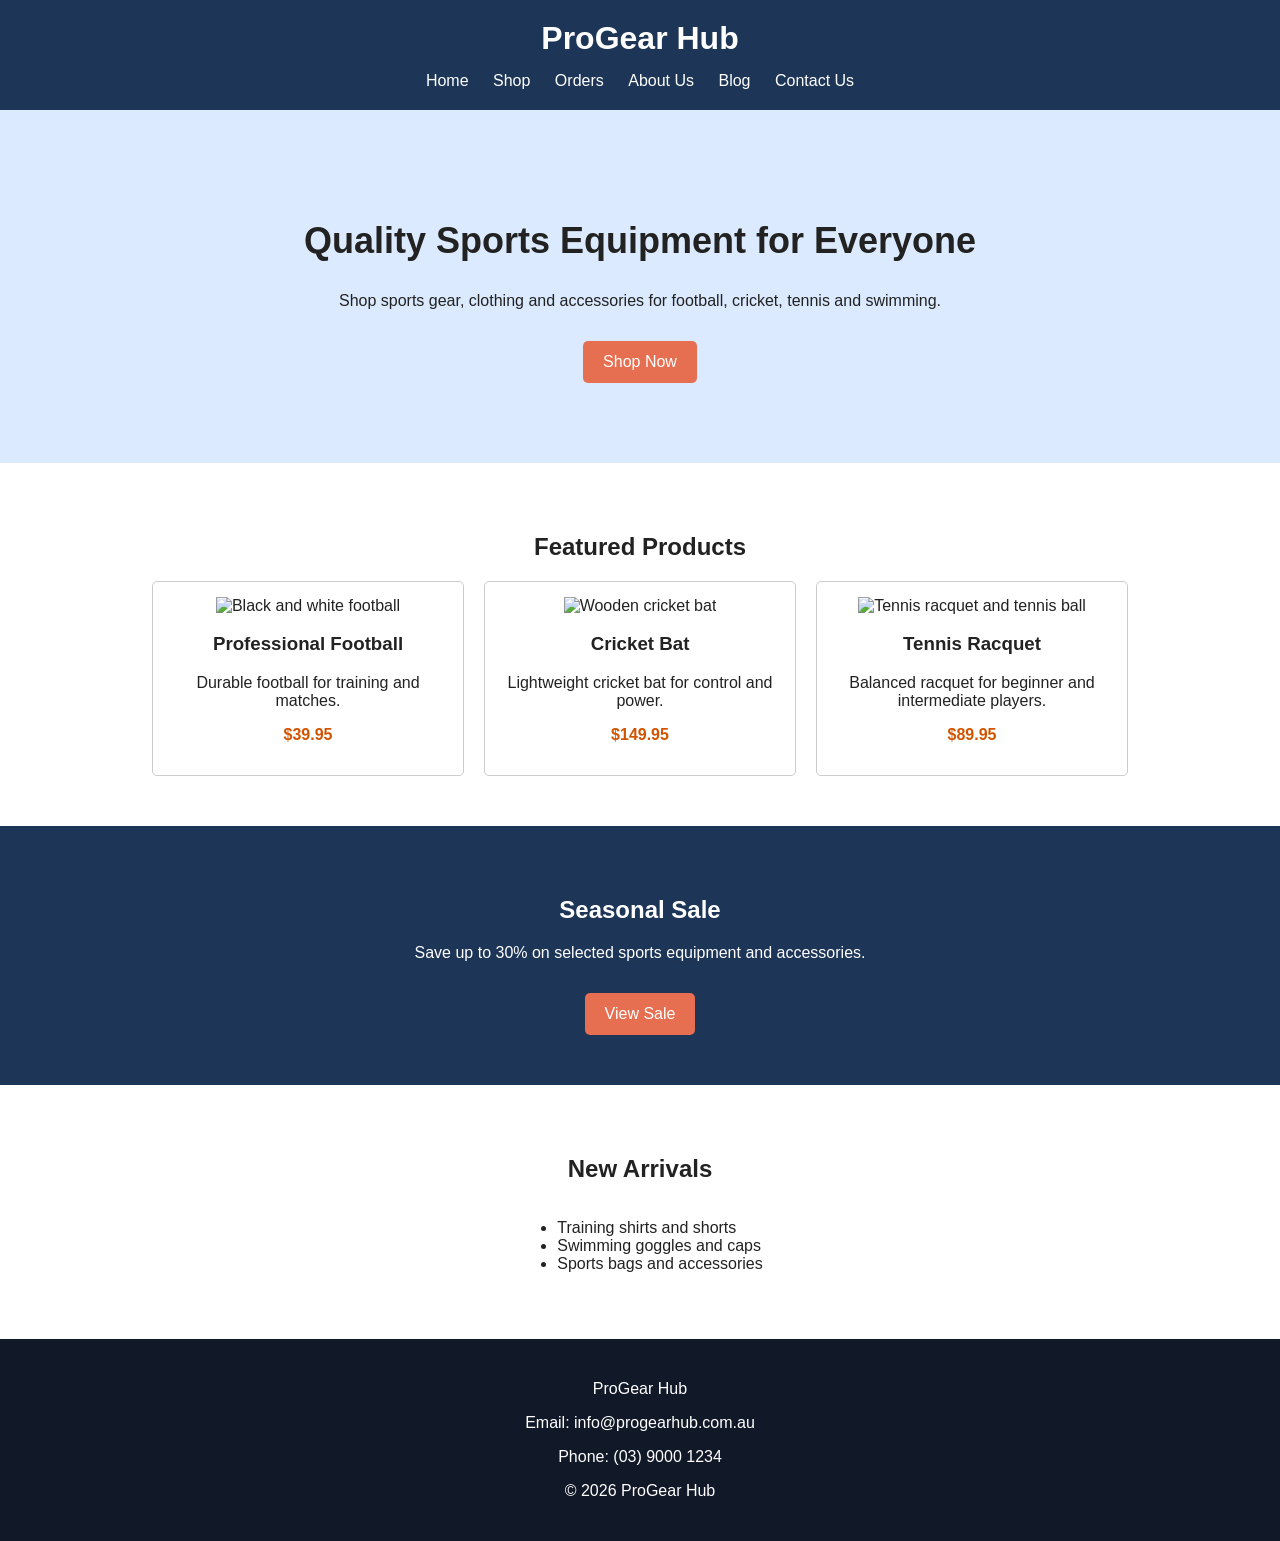
==== index.html @ d49da6e1 "Update index.html" ====
<!DOCTYPE html>
<html lang="en">

<head>
    <meta charset="UTF-8">

    <meta
        name="viewport"
        content="width=device-width, initial-scale=1.0"
    >

    <title>ProGear Hub | Home</title>

    <link rel="stylesheet" href="css/styles.css">
</head>

<body>

    <header>
        <h1>ProGear Hub</h1>

        <nav>
            <a href="index.html">Home</a>
            <a href="shop.html">Shop</a>
            <a href="orders.html">Orders</a>
            <a href="about.html">About Us</a>
            <a href="blog.html">Blog</a>
            <a href="contact.html">Contact Us</a>
        </nav>
    </header>

    <main>

        <section class="hero">
            <h2>Quality Sports Equipment for Everyone</h2>

            <p>
                Shop sports gear, clothing and accessories for football,
                cricket, tennis and swimming.
            </p>

            <a href="shop.html" class="button">Shop Now</a>
        </section>

        <section class="featured">
            <h2>Featured Products</h2>

            <div class="products">

                <article class="product-card">
                    <img
                        src="images/football.jpeg"
                        alt="Black and white football"
                    >

                    <h3>Professional Football</h3>

                    <p>
                        Durable football for training and matches.
                    </p>

                    <p class="price">$39.95</p>
                </article>

                <article class="product-card">
                    <img
                        src="images/cricket-bat.jpeg"
                        alt="Wooden cricket bat"
                    >

                    <h3>Cricket Bat</h3>

                    <p>
                        Lightweight cricket bat for control and power.
                    </p>

                    <p class="price">$149.95</p>
                </article>

                <article class="product-card">
                    <img
                        src="images/tennis-racquet.jpeg"
                        alt="Tennis racquet and tennis ball"
                    >

                    <h3>Tennis Racquet</h3>

                    <p>
                        Balanced racquet for beginner and intermediate players.
                    </p>

                    <p class="price">$89.95</p>
                </article>

            </div>
        </section>

        <section class="sale">
            <h2>Seasonal Sale</h2>

            <p>
                Save up to 30% on selected sports equipment and accessories.
            </p>

            <a href="shop.html" class="button">View Sale</a>
        </section>

        <section class="new-arrivals">
            <h2>New Arrivals</h2>

            <ul>
                <li>Training shirts and shorts</li>
                <li>Swimming goggles and caps</li>
                <li>Sports bags and accessories</li>
            </ul>
        </section>

    </main>

    <footer>
        <p>ProGear Hub</p>
        <p>Email: info@progearhub.com.au</p>
        <p>Phone: (03) 9000 1234</p>
        <p>&copy; 2026 ProGear Hub</p>
    </footer>

</body>

</html>
---- css/styles.css ----
body {
    margin: 0;
    font-family: Arial, sans-serif;
    color: #222222;
    background-color: white;
}

header {
    padding: 20px;
    background-color: #1d3557;
    color: white;
    text-align: center;
}

header h1 {
    margin: 0;
}

nav {
    margin-top: 15px;
}

nav a {
    margin: 0 10px;
    color: white;
    text-decoration: none;
}

nav a:hover {
    text-decoration: underline;
}

.hero {
    padding: 80px 20px;
    background-color: #dbeafe;
    text-align: center;
}

.hero h2 {
    font-size: 36px;
}

.button {
    display: inline-block;
    margin-top: 15px;
    padding: 12px 20px;
    background-color: #e76f51;
    color: white;
    text-decoration: none;
    border-radius: 5px;
}

.featured,
.sale,
.new-arrivals {
    padding: 50px 20px;
    text-align: center;
}

.products {
    display: flex;
    justify-content: center;
    gap: 20px;
}

.product-card {
    width: 280px;
    padding: 15px;
    border: 1px solid #cccccc;
    border-radius: 5px;
    background-color: white;
}

.product-card img {
    width: 100%;
    height: 180px;
    object-fit: cover;
}

.price {
    color: #d35400;
    font-weight: bold;
}

.sale {
    background-color: #1d3557;
    color: white;
}

.new-arrivals ul {
    display: inline-block;
    text-align: left;
}

footer {
    padding: 25px;
    background-color: #111827;
    color: white;
    text-align: center;
}

@media screen and (max-width: 700px) {
    nav a {
        display: block;
        margin: 10px;
    }

    .products {
        flex-direction: column;
        align-items: center;
    }

    .hero h2 {
        font-size: 28px;
    }
}

.page-content {
    max-width: 900px;
    margin: auto;
    padding: 50px 20px;
}

.page-content section {
    margin-bottom: 25px;
    padding: 20px;
    border: 1px solid #cccccc;
    border-radius: 5px;
}

form {
    max-width: 600px;
}

label {
    display: block;
    margin-top: 15px;
    margin-bottom: 5px;
    font-weight: bold;
}

input,
select,
textarea {
    width: 100%;
    padding: 10px;
    border: 1px solid #999999;
    border-radius: 4px;
    box-sizing: border-box;
}

button {
    margin-top: 20px;
    padding: 12px 20px;
    border: none;
    border-radius: 5px;
    background-color: #e76f51;
    color: white;
    cursor: pointer;
}

.page-content article {
    margin-bottom: 25px;
    padding: 20px;
    background-color: #f3f4f6;
    border-radius: 5px;
}
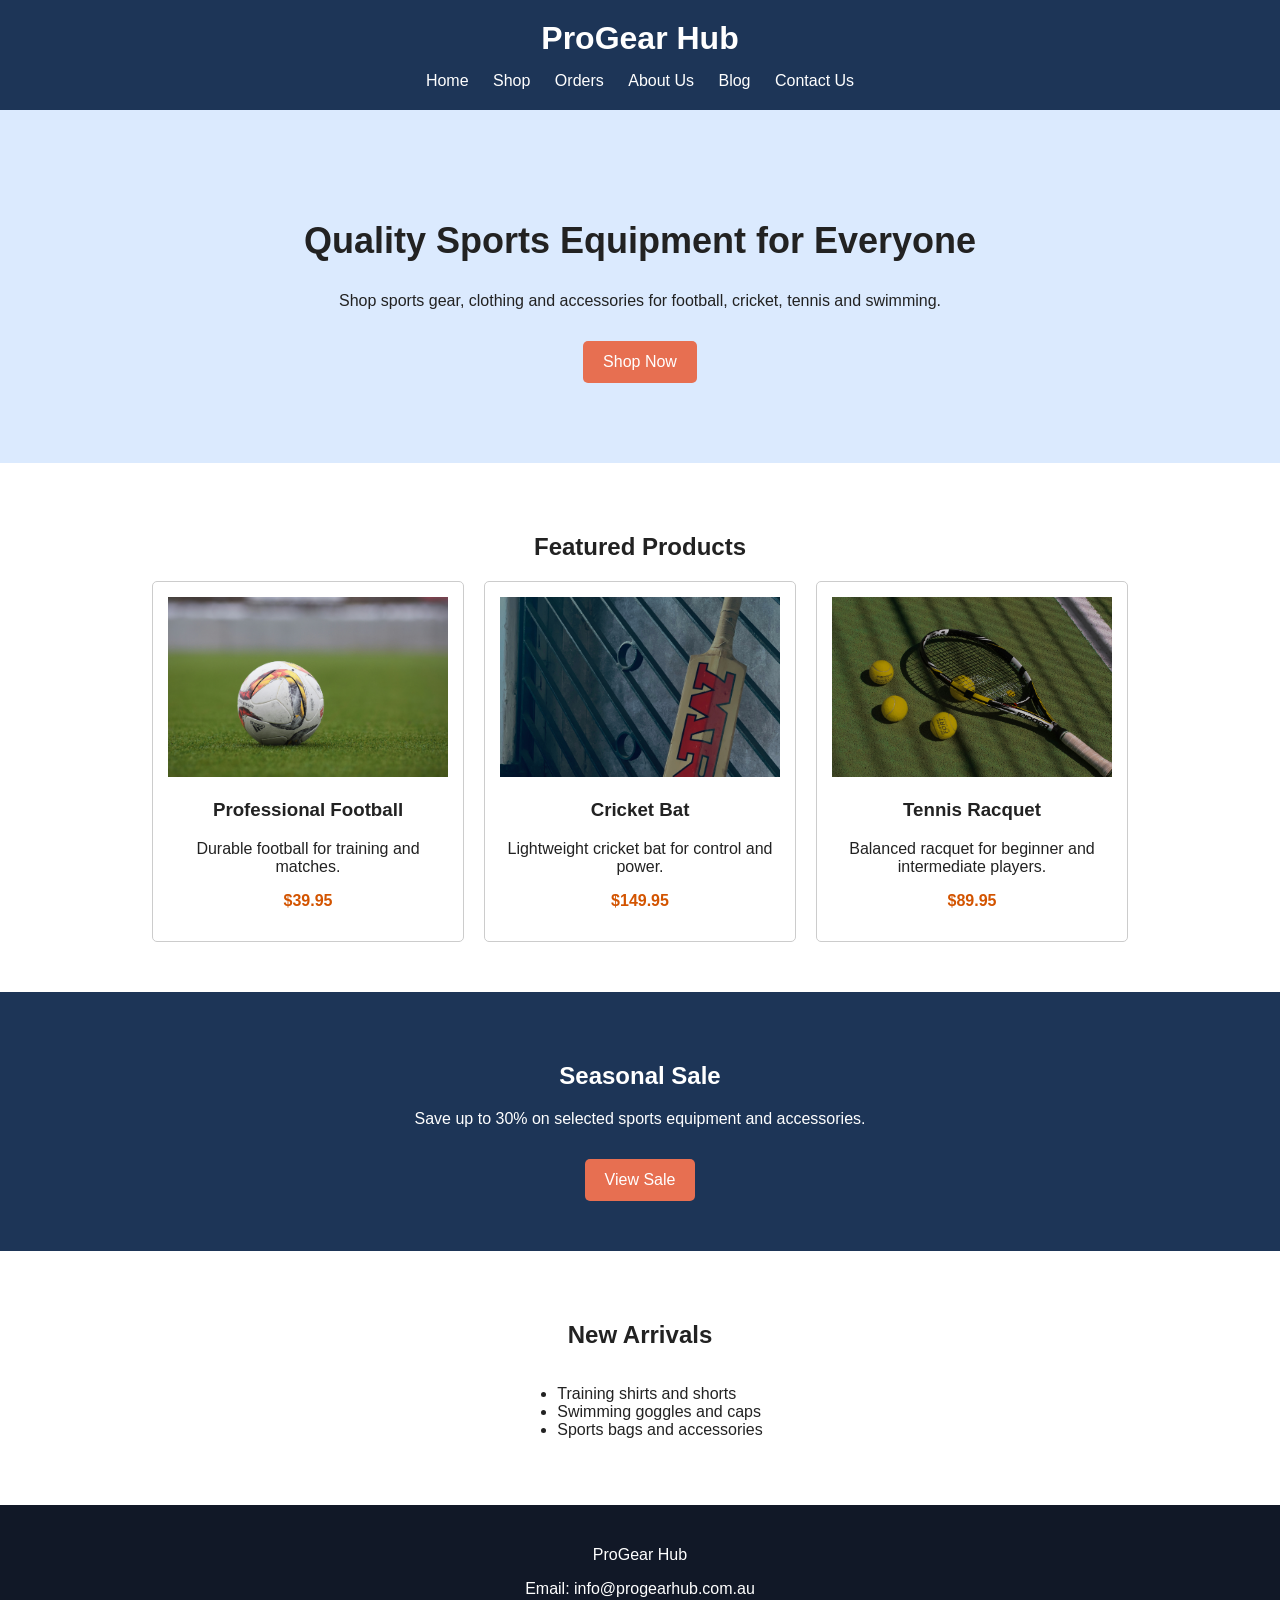
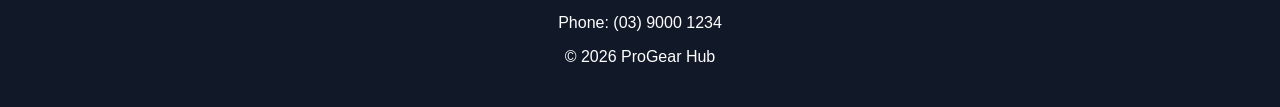
==== commit 8cf2c1cb: "Update6" ====
--- a/index.html
+++ b/index.html
@@ -3,11 +3,7 @@
 
 <head>
     <meta charset="UTF-8">
-
-    <meta
-        name="viewport"
-        content="width=device-width, initial-scale=1.0"
-    >
+    <meta name="viewport" content="width=device-width, initial-scale=1.0">
 
     <title>ProGear Hub | Home</title>
 
@@ -49,46 +45,34 @@
 
                 <article class="product-card">
                     <img
-                        src="images/football.jpeg"
+                        src="images/football.jpg"
                         alt="Black and white football"
                     >
 
                     <h3>Professional Football</h3>
-
-                    <p>
-                        Durable football for training and matches.
-                    </p>
-
+                    <p>Durable football for training and matches.</p>
                     <p class="price">$39.95</p>
                 </article>
 
                 <article class="product-card">
                     <img
-                        src="images/cricket-bat.jpeg"
+                        src="images/cricket-bat.jpg"
                         alt="Wooden cricket bat"
                     >
 
                     <h3>Cricket Bat</h3>
-
-                    <p>
-                        Lightweight cricket bat for control and power.
-                    </p>
-
+                    <p>Lightweight cricket bat for control and power.</p>
                     <p class="price">$149.95</p>
                 </article>
 
                 <article class="product-card">
                     <img
-                        src="images/tennis-racquet.jpeg"
+                        src="images/tennis-racquet.jpg"
                         alt="Tennis racquet and tennis ball"
                     >
 
                     <h3>Tennis Racquet</h3>
-
-                    <p>
-                        Balanced racquet for beginner and intermediate players.
-                    </p>
-
+                    <p>Balanced racquet for beginner and intermediate players.</p>
                     <p class="price">$89.95</p>
                 </article>
 
@@ -126,4 +110,4 @@
 
 </body>
 
-</html>
+</html>
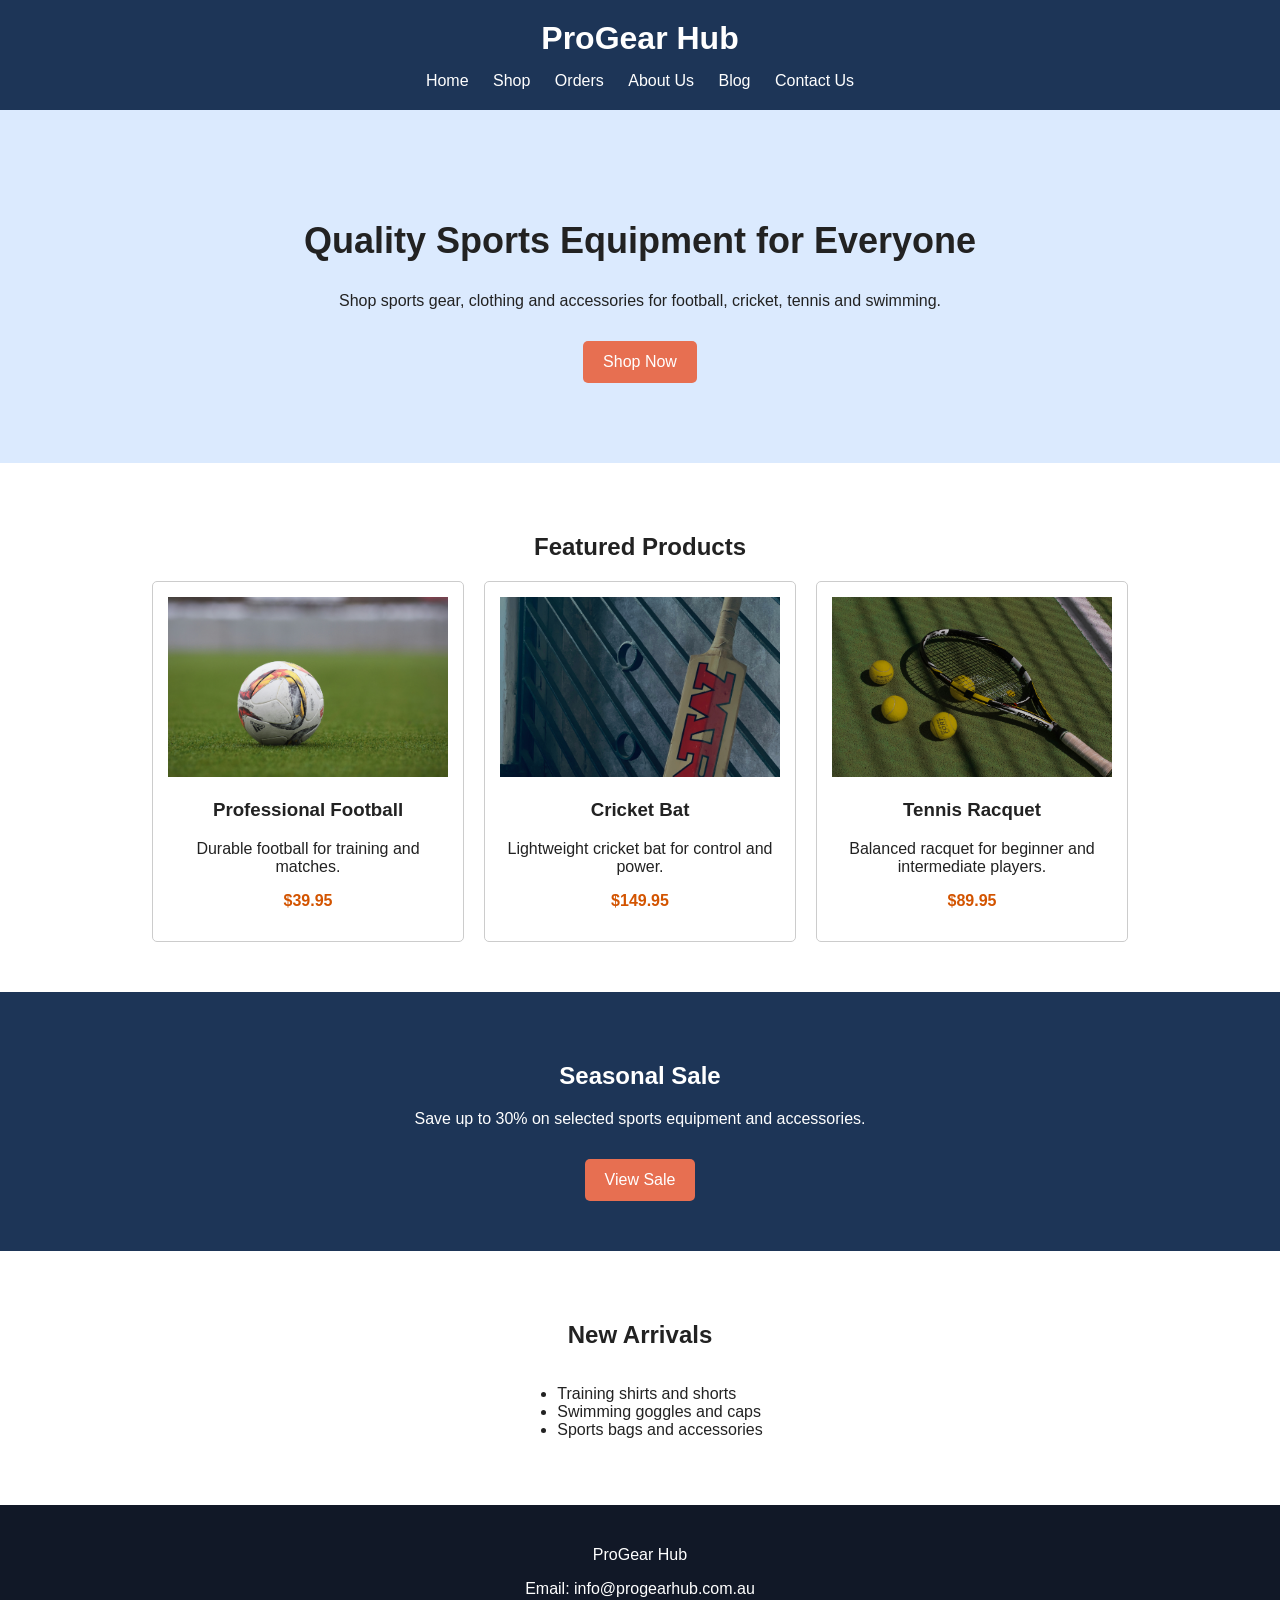
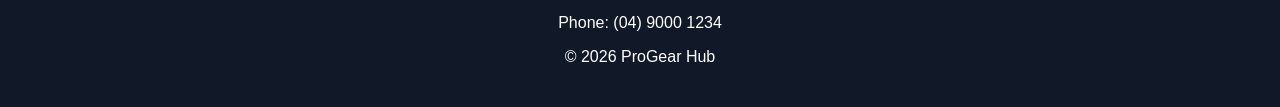
==== commit fb1ccde7: "Update7" ====
--- a/index.html
+++ b/index.html
@@ -104,7 +104,7 @@
     <footer>
         <p>ProGear Hub</p>
         <p>Email: info@progearhub.com.au</p>
-        <p>Phone: (03) 9000 1234</p>
+        <p>Phone: (04) 9000 1234</p>
         <p>&copy; 2026 ProGear Hub</p>
     </footer>
 
